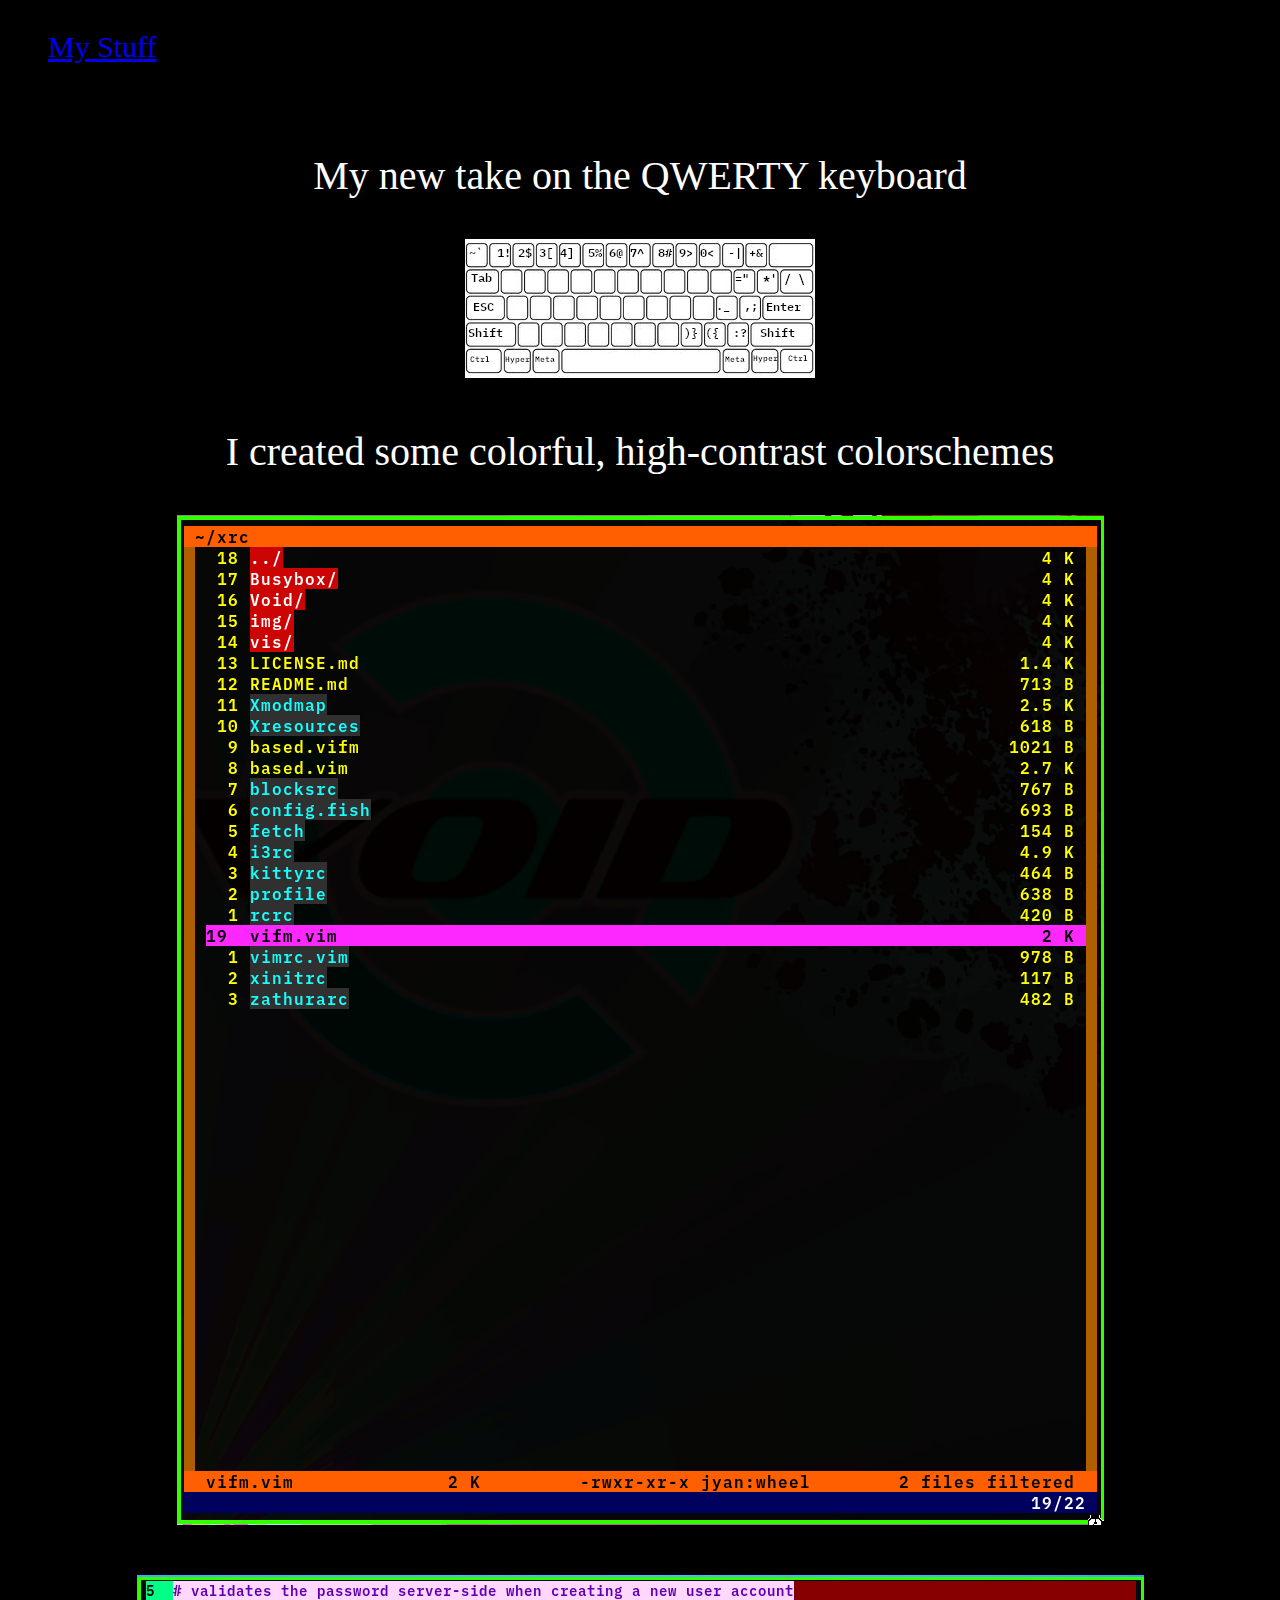
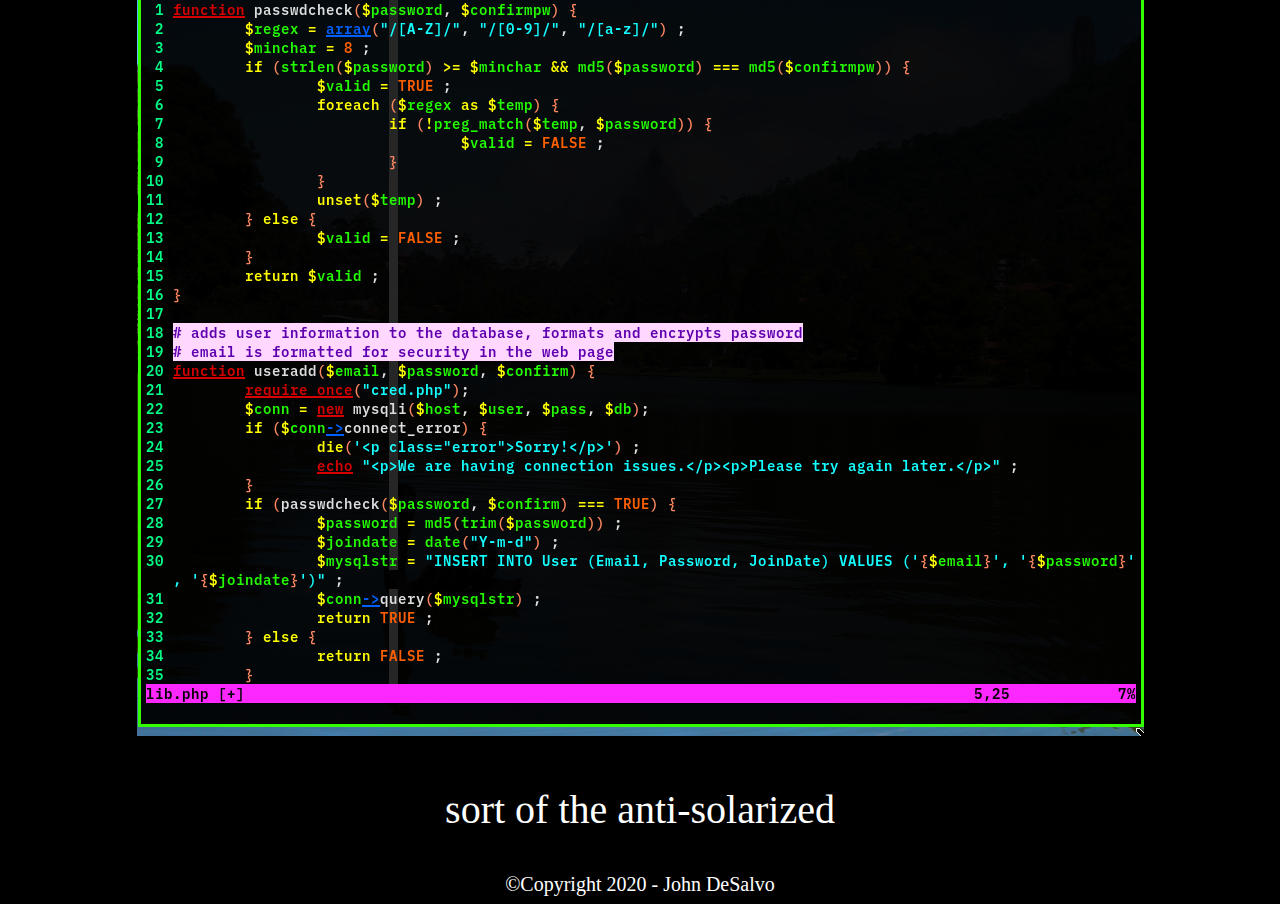
==== index.html @ 5dba57b0 "init" ====
<!DOCTYPE html>
<html lang="en">
<head><meta charset="utf-8"/>
        <title>John DeSalvo</title>
        <link href="theme.css" rel=stylesheet type="text/css">
</head>
<body>
        <nav><ul>
                <a href="https://github.com/jyand">My Stuff</a>
        </ul></nav></br>       
        <main>
                <p>My new take on the QWERTY keyboard</p>
                <p><img src="img/xmodmap.png"></p>
                <p>I created some colorful, high-contrast colorschemes</p>
                <p><img src="img/theme_vifm.png"></p>
                <p><img src="img/theme_nvim.png"></p>
                <p>sort of the anti-solarized</p>
        </main>
        <footer>&copy;Copyright 2020 - John DeSalvo</footer>
</body>
</html>
---- theme.css ----
header{
        text-align: center ;
        color: #ffff07 ;
        font-size: 40px ;
}
footer{
        text-align: center ;
        color: #ffffff ;
        font-size: 20px ;
}
p{
        text-align: center ;
        color: #ffffff ;
        font-size: 40px ;
}
form{
        text-align: center ;
}
body{
        background: #000000 ;
}
ul{
        text-align: left ;
        color: #ffff07 ;
        font-size: 30px ;
}
img{
        float:center ;
}
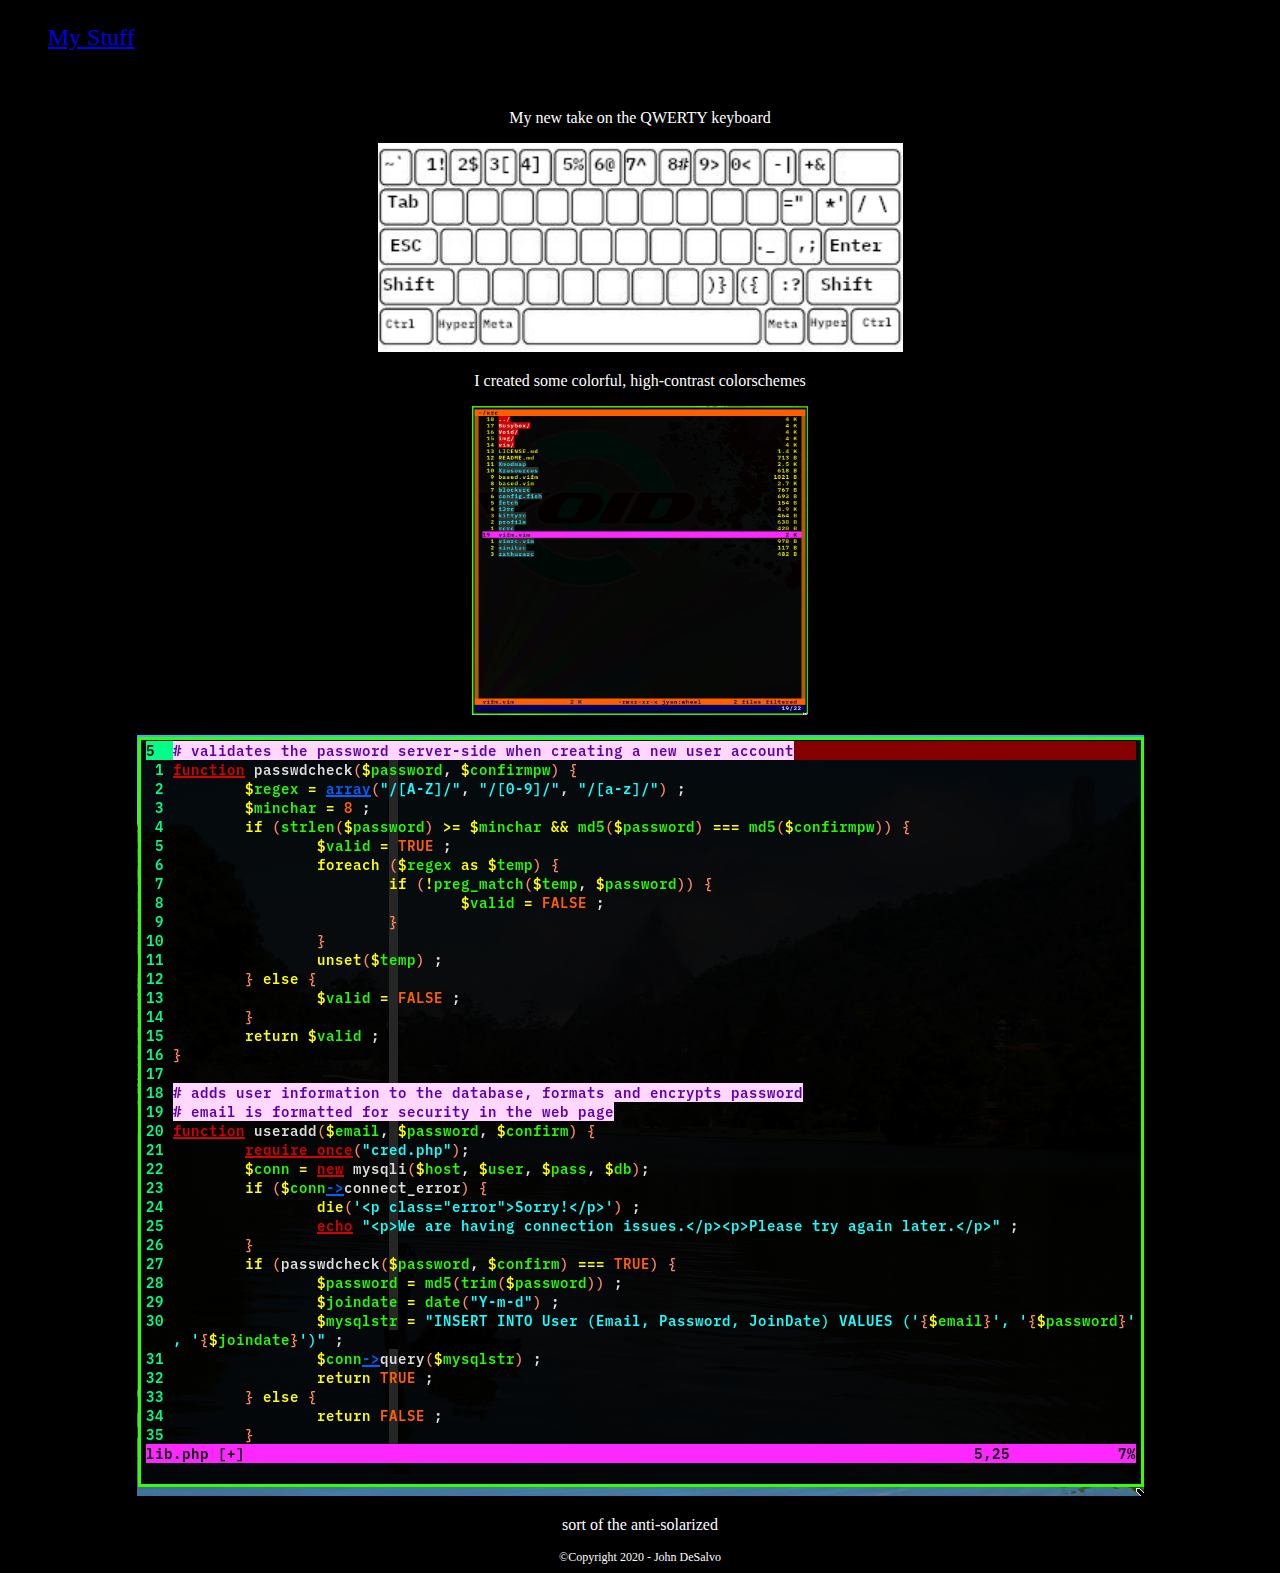
==== commit ec261ae7: "adjust image sizes" ====
--- a/index.html
+++ b/index.html
@@ -10,9 +10,9 @@
         </ul></nav></br>       
         <main>
                 <p>My new take on the QWERTY keyboard</p>
-                <p><img src="img/xmodmap.png"></p>
+                <p><img src="img/xmodmap.png" height=209px width=525></p>
                 <p>I created some colorful, high-contrast colorschemes</p>
-                <p><img src="img/theme_vifm.png"></p>
+                <p><img src="img/theme_vifm.png" height=309 width=336></p>
                 <p><img src="img/theme_nvim.png"></p>
                 <p>sort of the anti-solarized</p>
         </main>
--- a/theme.css
+++ b/theme.css
@@ -1,17 +1,17 @@
 header{
         text-align: center ;
         color: #ffff07 ;
-        font-size: 40px ;
+        font-size: 20px ;
 }
 footer{
         text-align: center ;
         color: #ffffff ;
-        font-size: 20px ;
+        font-size: 12px ;
 }
 p{
         text-align: center ;
         color: #ffffff ;
-        font-size: 40px ;
+        font-size: 16px ;
 }
 form{
         text-align: center ;
@@ -22,7 +22,7 @@
 ul{
         text-align: left ;
         color: #ffff07 ;
-        font-size: 30px ;
+        font-size: 24px ;
 }
 img{
         float:center ;
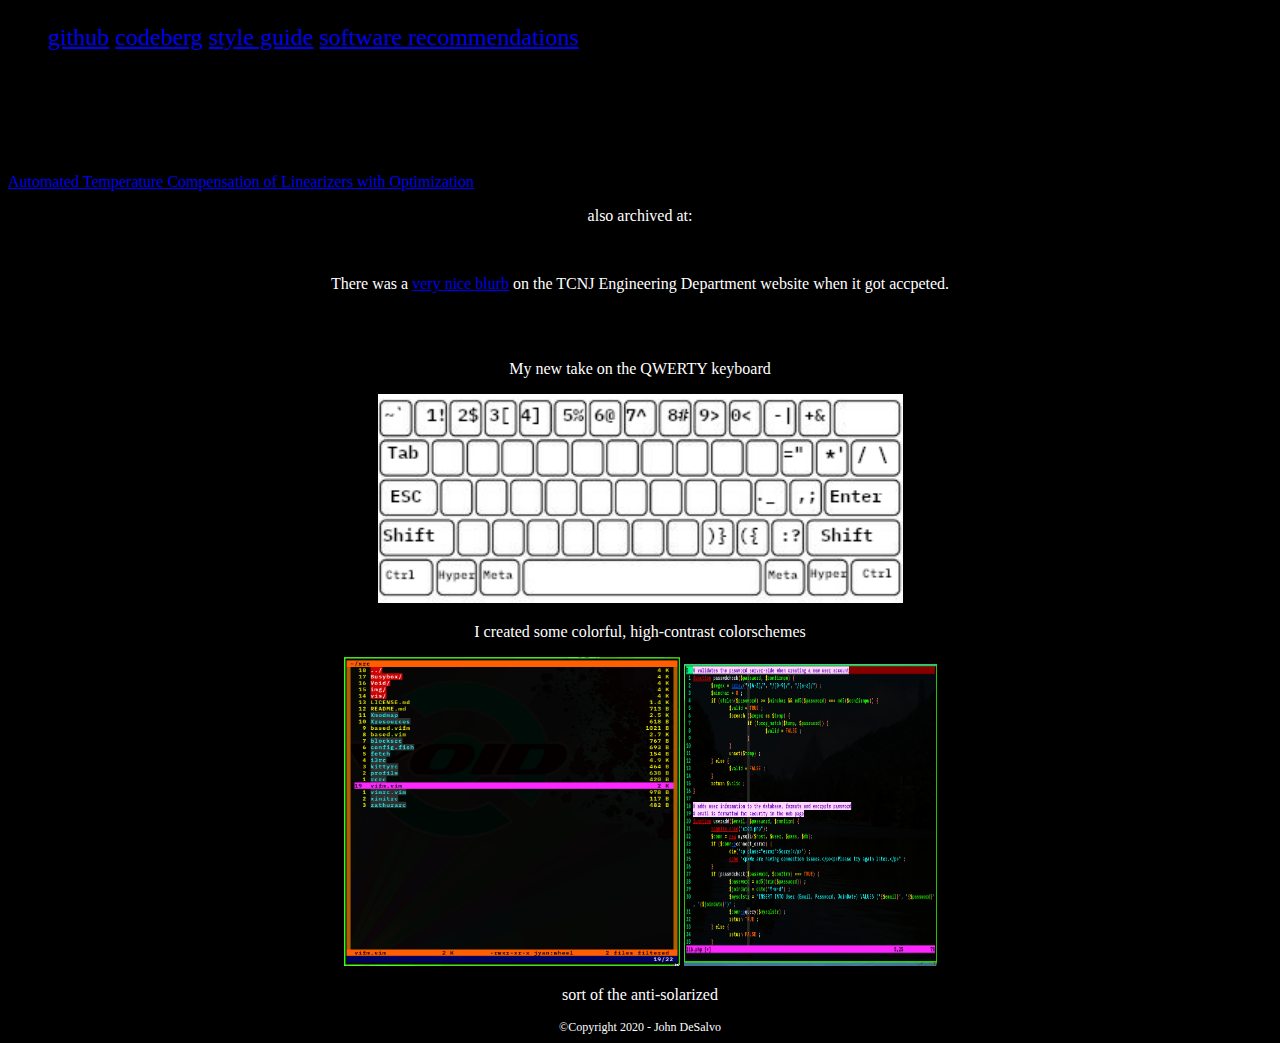
==== commit c5e8b31c: "getting there" ====
--- a/index.html
+++ b/index.html
@@ -6,14 +6,23 @@
 </head>
 <body>
         <nav><ul>
-                <a href="https://github.com/jyand">My Stuff</a>
+                <a href="https://github.com/jyand">github</a>
+                <a href="https://codeberg.org/john">codeberg</a>
+                <a href="https://github.com/jyand/wiki/tree/master/StyleGuide">style guide</a>
+                <a href="https://github.com/jyand/wiki/tree/master/RecommendedSoftware">software recommendations</a>
         </ul></nav></br>       
         <main>
+                <h1>Papers</h1>
+                <li><a href="https://ieeexplore.ieee.org/document/8284209">Automated Temperature Compensation of Linearizers with Optimization</a></li>
+                <p>also archived at:</p>
+                <li></li>
+                <p>There was a <a href="https://engineering.tcnj.edu/2017/08/30/john-desalvo-to-present-at-ieee-mit-undergraduate-research-technology-conference/">very nice blurb</a> on the TCNJ Engineering Department website when it got accpeted.</p>
+                <h2>Ergonomics and Efficiency for Programmers</h2>
                 <p>My new take on the QWERTY keyboard</p>
                 <p><img src="img/xmodmap.png" height=209px width=525></p>
                 <p>I created some colorful, high-contrast colorschemes</p>
-                <p><img src="img/theme_vifm.png" height=309 width=336></p>
-                <p><img src="img/theme_nvim.png"></p>
+                <p><img src="img/theme_vifm.png" height=309 width=336>
+                <img src="img/theme_nvim.png" height=302 width=253></p>
                 <p>sort of the anti-solarized</p>
         </main>
         <footer>&copy;Copyright 2020 - John DeSalvo</footer>
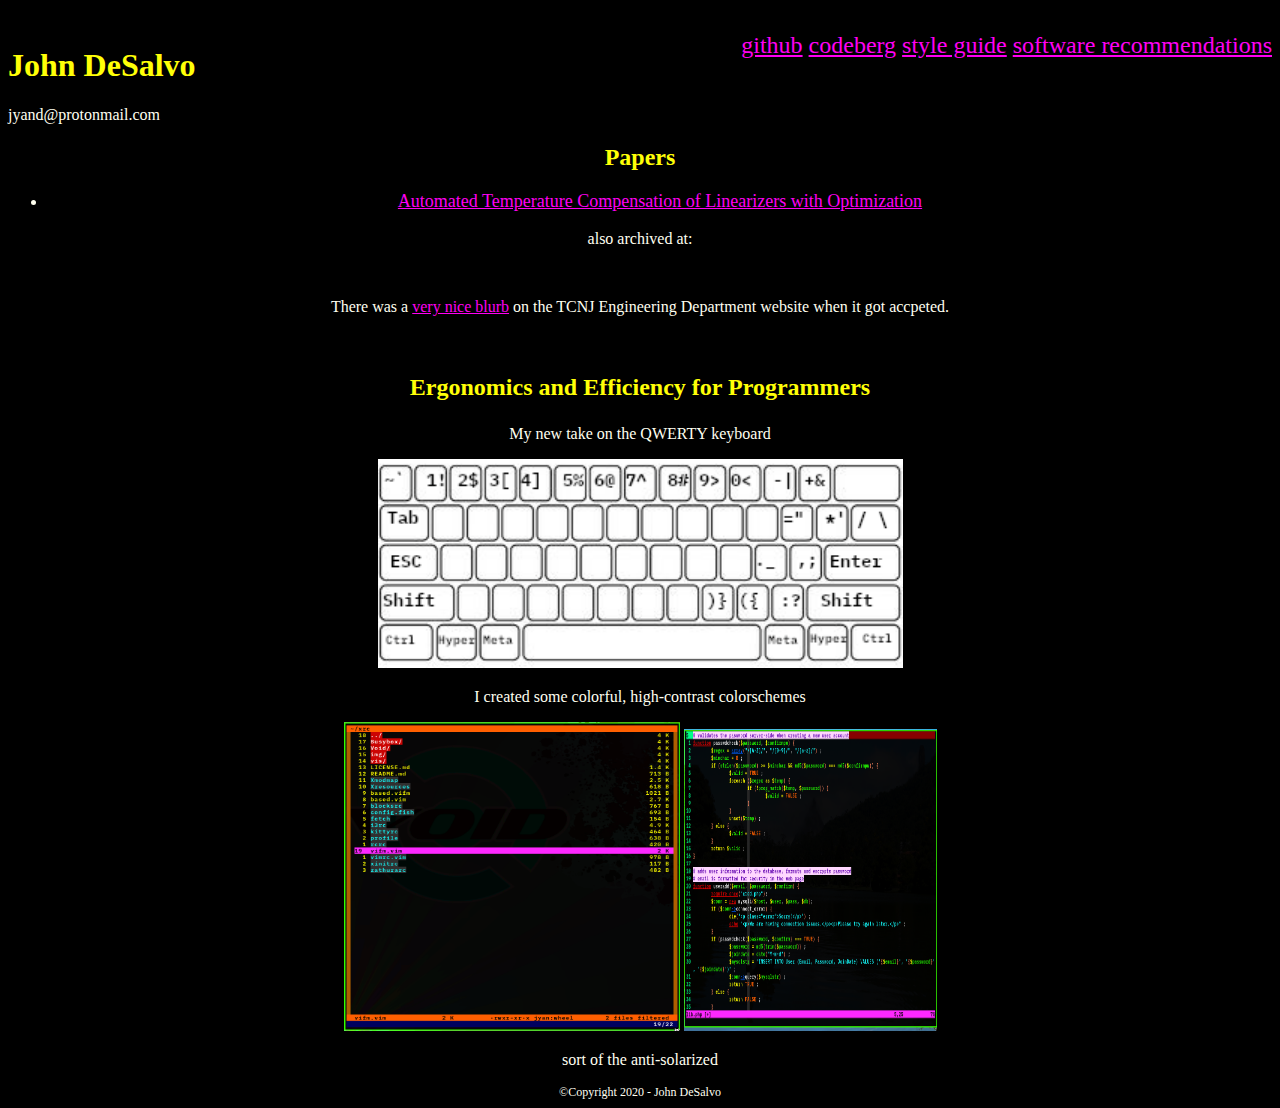
==== commit 8698edaa: "looking better" ====
--- a/index.html
+++ b/index.html
@@ -4,20 +4,21 @@
         <title>John DeSalvo</title>
         <link href="theme.css" rel=stylesheet type="text/css">
 </head>
-<body>
-        <nav><ul>
+<body bgcolor=#000000 text=#fffff link=#ff00f3>
+        <nav><ol>
                 <a href="https://github.com/jyand">github</a>
                 <a href="https://codeberg.org/john">codeberg</a>
                 <a href="https://github.com/jyand/wiki/tree/master/StyleGuide">style guide</a>
                 <a href="https://github.com/jyand/wiki/tree/master/RecommendedSoftware">software recommendations</a>
-        </ul></nav></br>       
+        </ol></nav></br>       
         <main>
-                <h1>Papers</h1>
-                <li><a href="https://ieeexplore.ieee.org/document/8284209">Automated Temperature Compensation of Linearizers with Optimization</a></li>
+                <h1>John DeSalvo</h1>jyand@protonmail.com
+                </br><h2>Papers</h2>
+                <ul><li><a href="https://ieeexplore.ieee.org/document/8284209">Automated Temperature Compensation of Linearizers with Optimization</a></li></ul>
                 <p>also archived at:</p>
                 <li></li>
                 <p>There was a <a href="https://engineering.tcnj.edu/2017/08/30/john-desalvo-to-present-at-ieee-mit-undergraduate-research-technology-conference/">very nice blurb</a> on the TCNJ Engineering Department website when it got accpeted.</p>
-                <h2>Ergonomics and Efficiency for Programmers</h2>
+                </br><h3>Ergonomics and Efficiency for Programmers</h3>
                 <p>My new take on the QWERTY keyboard</p>
                 <p><img src="img/xmodmap.png" height=209px width=525></p>
                 <p>I created some colorful, high-contrast colorschemes</p>
--- a/theme.css
+++ b/theme.css
@@ -1,27 +1,32 @@
-header{
+h1{
+        text-align: left ;
+        font-size: 32px ;
+        color: #ffff07 ;
+}
+h2{
         text-align: center ;
+        font-size: 24px ;
         color: #ffff07 ;
-        font-size: 20px ;
+}
+h3{
+        text-align: center ;
+        font-size: 24px ;
+        color: #ffff07 ;
 }
 footer{
         text-align: center ;
-        color: #ffffff ;
         font-size: 12px ;
 }
 p{
         text-align: center ;
-        color: #ffffff ;
         font-size: 16px ;
 }
-form{
+ul{
         text-align: center ;
+        font-size: 18px ;
 }
-body{
-        background: #000000 ;
-}
-ul{
-        text-align: left ;
-        color: #ffff07 ;
+ol{
+        float: right ;
         font-size: 24px ;
 }
 img{
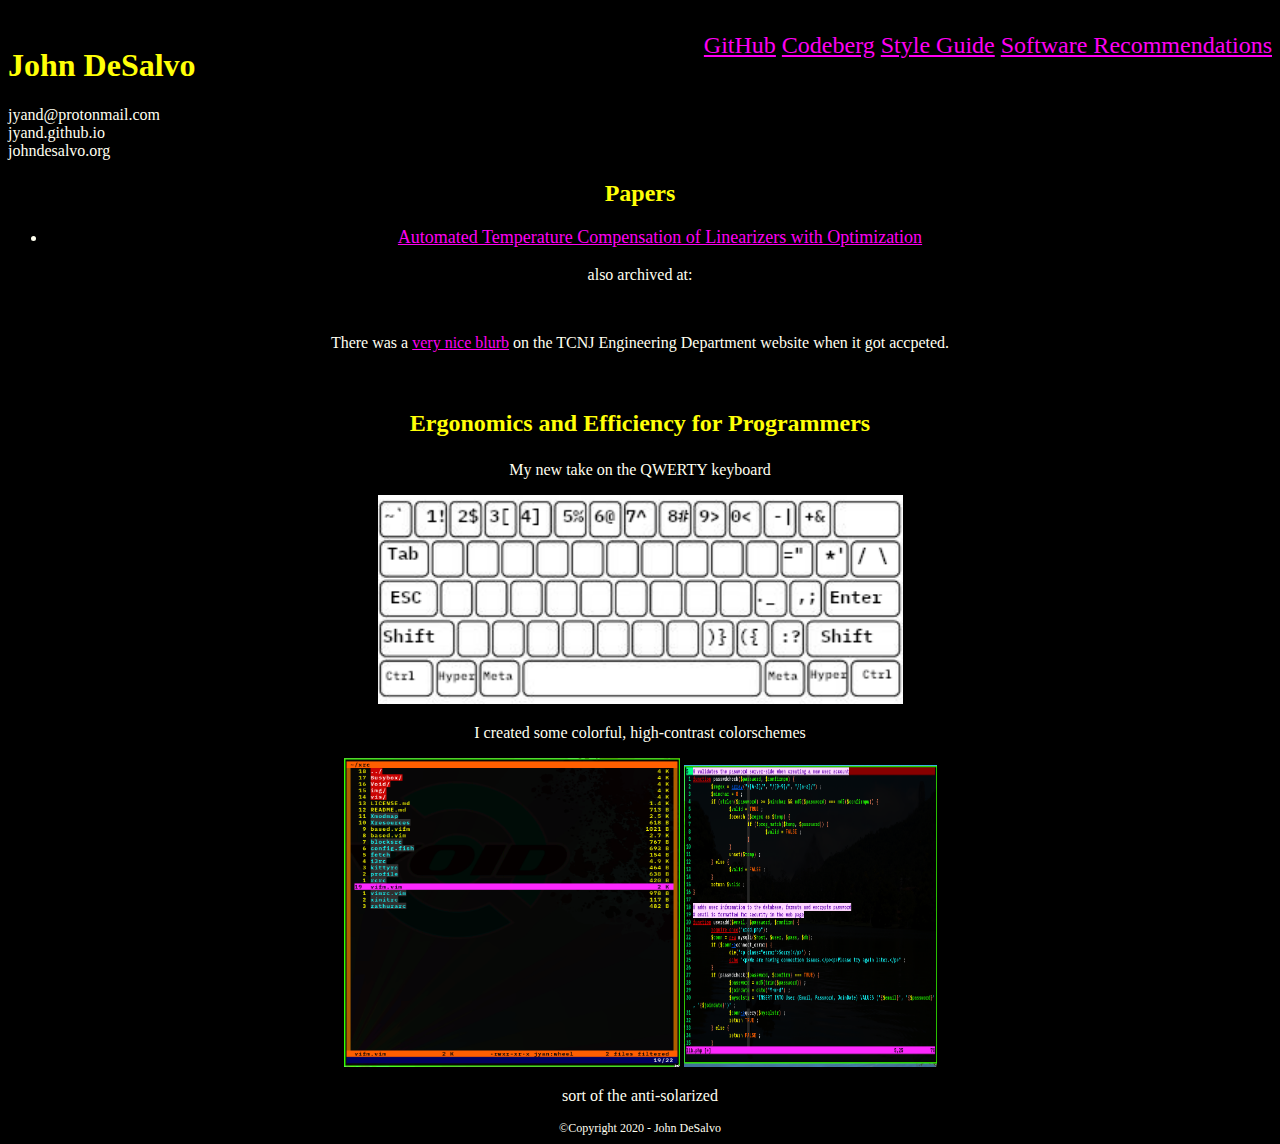
==== commit 3966dbbb: "johndesalvo.org now redirects" ====
--- a/index.html
+++ b/index.html
@@ -6,13 +6,15 @@
 </head>
 <body bgcolor=#000000 text=#fffff link=#ff00f3>
         <nav><ol>
-                <a href="https://github.com/jyand">github</a>
-                <a href="https://codeberg.org/john">codeberg</a>
-                <a href="https://github.com/jyand/wiki/tree/master/StyleGuide">style guide</a>
-                <a href="https://github.com/jyand/wiki/tree/master/RecommendedSoftware">software recommendations</a>
+                <a href="https://github.com/jyand">GitHub</a>
+                <a href="https://codeberg.org/john">Codeberg</a>
+                <a href="https://github.com/jyand/wiki/tree/master/StyleGuide">Style Guide</a>
+                <a href="https://github.com/jyand/wiki/tree/master/RecommendedSoftware">Software Recommendations</a>
         </ol></nav></br>       
         <main>
                 <h1>John DeSalvo</h1>jyand@protonmail.com
+                </br>jyand.github.io
+                </br>johndesalvo.org
                 </br><h2>Papers</h2>
                 <ul><li><a href="https://ieeexplore.ieee.org/document/8284209">Automated Temperature Compensation of Linearizers with Optimization</a></li></ul>
                 <p>also archived at:</p>
--- a/theme.css
+++ b/theme.css
@@ -28,6 +28,7 @@
 ol{
         float: right ;
         font-size: 24px ;
+        color: #ffff07 ;
 }
 img{
         float:center ;
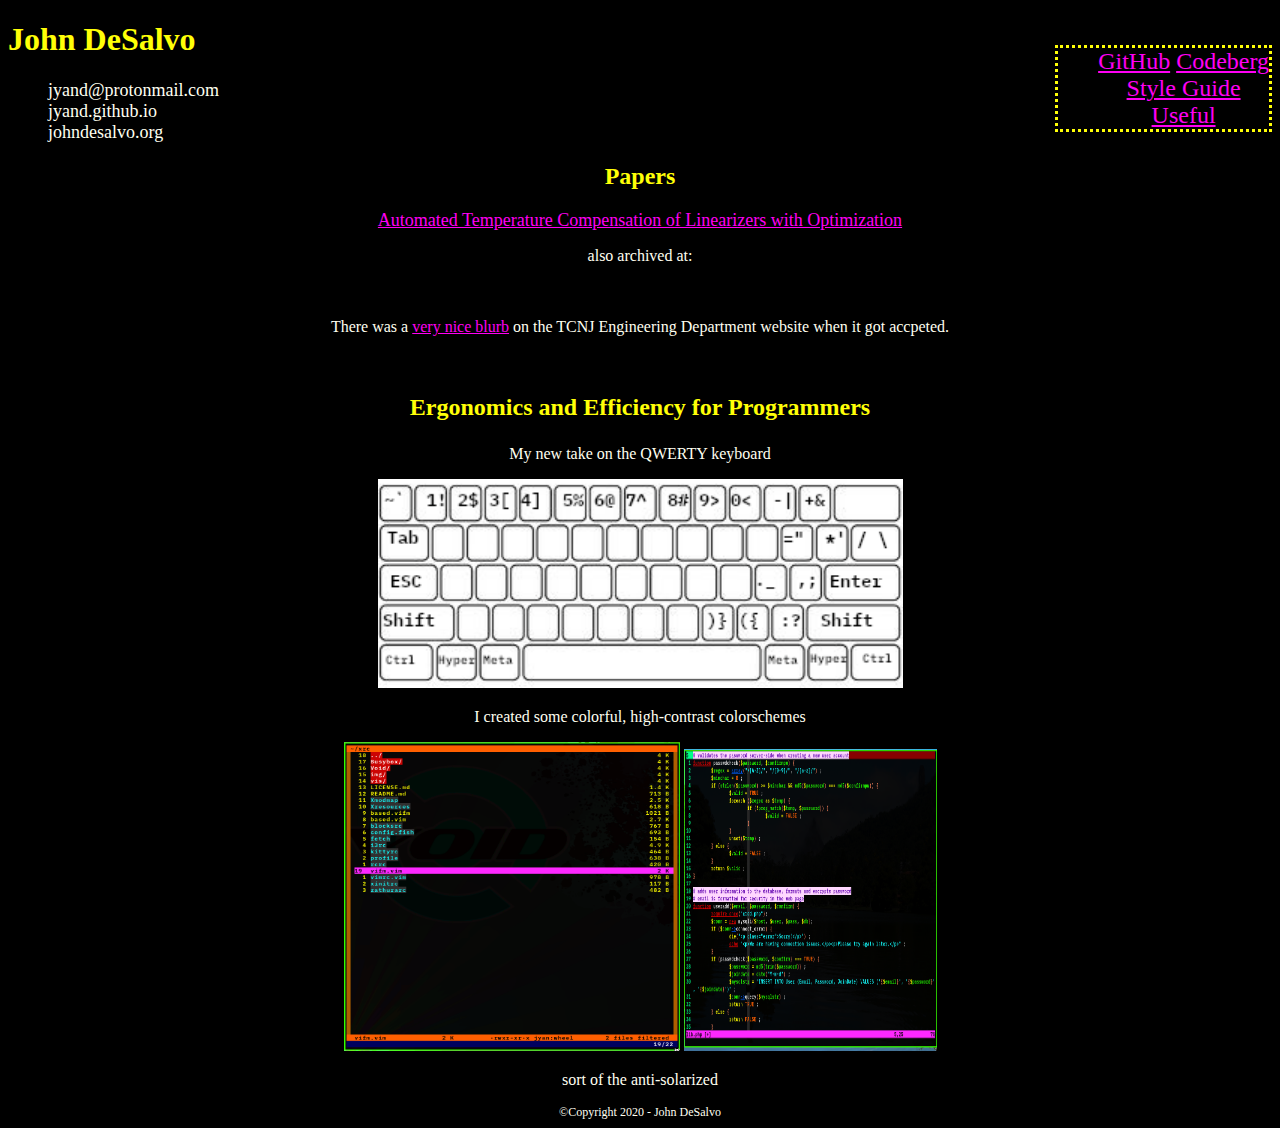
==== commit ae38e3af: "plain html/css >>" ====
--- a/index.html
+++ b/index.html
@@ -5,29 +5,28 @@
         <link href="theme.css" rel=stylesheet type="text/css">
 </head>
 <body bgcolor=#000000 text=#fffff link=#ff00f3>
-        <nav><ol>
-                <a href="https://github.com/jyand">GitHub</a>
-                <a href="https://codeberg.org/john">Codeberg</a>
-                <a href="https://github.com/jyand/wiki/tree/master/StyleGuide">Style Guide</a>
-                <a href="https://github.com/jyand/wiki/tree/master/RecommendedSoftware">Software Recommendations</a>
-        </ol></nav></br>       
-        <main>
-                <h1>John DeSalvo</h1>jyand@protonmail.com
-                </br>jyand.github.io
-                </br>johndesalvo.org
-                </br><h2>Papers</h2>
-                <ul><li><a href="https://ieeexplore.ieee.org/document/8284209">Automated Temperature Compensation of Linearizers with Optimization</a></li></ul>
-                <p>also archived at:</p>
-                <li></li>
-                <p>There was a <a href="https://engineering.tcnj.edu/2017/08/30/john-desalvo-to-present-at-ieee-mit-undergraduate-research-technology-conference/">very nice blurb</a> on the TCNJ Engineering Department website when it got accpeted.</p>
-                </br><h3>Ergonomics and Efficiency for Programmers</h3>
-                <p>My new take on the QWERTY keyboard</p>
-                <p><img src="img/xmodmap.png" height=209px width=525></p>
-                <p>I created some colorful, high-contrast colorschemes</p>
-                <p><img src="img/theme_vifm.png" height=309 width=336>
-                <img src="img/theme_nvim.png" height=302 width=253></p>
-                <p>sort of the anti-solarized</p>
-        </main>
-        <footer>&copy;Copyright 2020 - John DeSalvo</footer>
+<nav><ol>
+        <a href="https://github.com/jyand">GitHub</a>
+        <a href="https://codeberg.org/john">Codeberg</a></br>
+        <a href="https://github.com/jyand/wiki/tree/master/StyleGuide">Style Guide</a></br>
+        <a href="https://github.com/jyand/wiki/tree/master/RecommendedSoftware">Useful</a>
+</ol></nav>
+<main>
+        <h1>John DeSalvo</h1>
+        <ul>jyand@protonmail.com</br>jyand.github.io</br>johndesalvo.org</br></ul>
+        <h2>Papers</h2>
+        <li><a href="https://ieeexplore.ieee.org/document/8284209">Automated Temperature Compensation of Linearizers with Optimization</a></li>
+        <p>also archived at:</p>
+        <li></li>
+        <p>There was a <a href="https://engineering.tcnj.edu/2017/08/30/john-desalvo-to-present-at-ieee-mit-undergraduate-research-technology-conference/">very nice blurb</a> on the TCNJ Engineering Department website when it got accpeted.</p>
+        </br><h3>Ergonomics and Efficiency for Programmers</h3>
+        <p>My new take on the QWERTY keyboard</p>
+        <p><img src="img/xmodmap.png" height=209px width=525></p>
+        <p>I created some colorful, high-contrast colorschemes</p>
+        <p><img src="img/theme_vifm.png" height=309 width=336>
+        <img src="img/theme_nvim.png" height=302 width=253></p>
+        <p>sort of the anti-solarized</p>
+</main>
+<footer>&copy;Copyright 2020 - John DeSalvo</footer>
 </body>
 </html>
--- a/theme.css
+++ b/theme.css
@@ -21,14 +21,20 @@
         text-align: center ;
         font-size: 16px ;
 }
+li{
+        text-align: center ;
+        font-size: 18px ;
+}
 ul{
-        text-align: center ;
+        text-align: left ;
         font-size: 18px ;
 }
 ol{
         float: right ;
+        text-align: center ;
         font-size: 24px ;
         color: #ffff07 ;
+        border: dotted ;
 }
 img{
         float:center ;
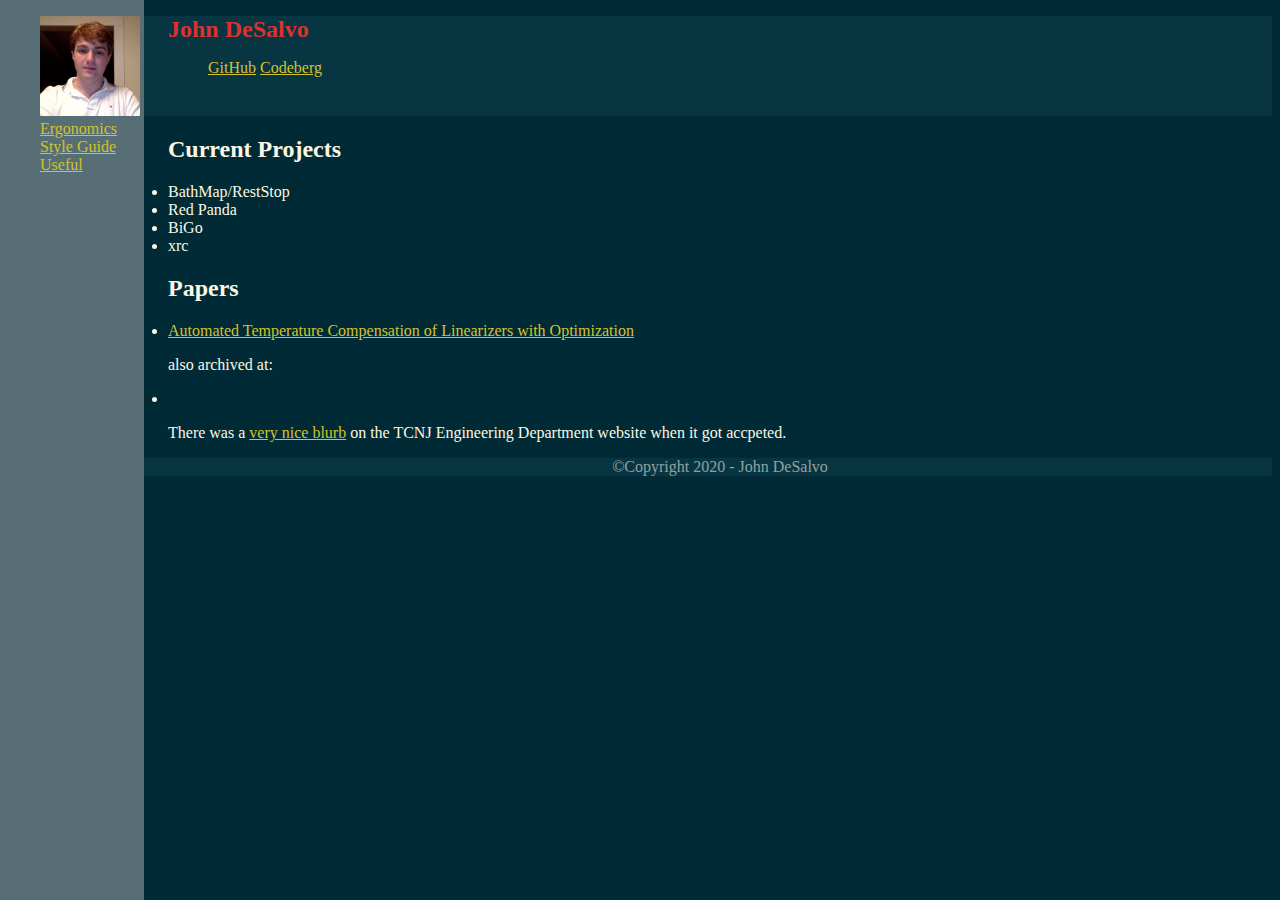
==== commit 9c28819d: "mirror" ====
--- a/index.html
+++ b/index.html
@@ -2,30 +2,33 @@
 <html lang="en">
 <head><meta charset="utf-8"/>
         <title>John DeSalvo</title>
-        <link href="theme.css" rel=stylesheet type="text/css">
+        <link href="theme/index.css" rel="stylesheet" type="text/css"></link>
 </head>
-<body bgcolor=#000000 text=#fffff link=#ff00f3>
+<body>
 <nav><ol>
-        <a href="https://github.com/jyand">GitHub</a>
-        <a href="https://codeberg.org/john">Codeberg</a></br>
-        <a href="https://github.com/jyand/wiki/tree/master/StyleGuide">Style Guide</a></br>
+        <a href="index.htm"><img src="img/me.jpeg" width="100px"></img></a>
+        <a href="meta.htm">Ergonomics</a>
+        <a href="https://github.com/jyand/wiki/tree/master/StyleGuide">Style Guide</a>
         <a href="https://github.com/jyand/wiki/tree/master/RecommendedSoftware">Useful</a>
 </ol></nav>
+<header>
+        <h1>John DeSalvo</h1>
+<menu>
+        <a href="https://github.com/jyand">GitHub</a>
+        <a href="https://codeberg.org/john">Codeberg</a>
+</menu>
+</header>
 <main>
-        <h1>John DeSalvo</h1>
-        <ul>jyand@protonmail.com</br>jyand.github.io</br>johndesalvo.org</br></ul>
+        <h2>Current Projects</h2>
+        <li>BathMap/RestStop</li>
+        <li>Red Panda</li>
+        <li>BiGo</li>
+        <li>xrc</li>
         <h2>Papers</h2>
         <li><a href="https://ieeexplore.ieee.org/document/8284209">Automated Temperature Compensation of Linearizers with Optimization</a></li>
         <p>also archived at:</p>
         <li></li>
         <p>There was a <a href="https://engineering.tcnj.edu/2017/08/30/john-desalvo-to-present-at-ieee-mit-undergraduate-research-technology-conference/">very nice blurb</a> on the TCNJ Engineering Department website when it got accpeted.</p>
-        </br><h3>Ergonomics and Efficiency for Programmers</h3>
-        <p>My new take on the QWERTY keyboard</p>
-        <p><img src="img/xmodmap.png" height=209px width=525></p>
-        <p>I created some colorful, high-contrast colorschemes</p>
-        <p><img src="img/theme_vifm.png" height=309 width=336>
-        <img src="img/theme_nvim.png" height=302 width=253></p>
-        <p>sort of the anti-solarized</p>
 </main>
 <footer>&copy;Copyright 2020 - John DeSalvo</footer>
 </body>
--- a/theme/index.css
+++ b/theme/index.css
@@ -0,0 +1,42 @@
+body {
+        background-color: #002b36 ;
+        text-decoration: none ;
+}
+
+main {
+        color: #fdf6e3 ;
+        padding-left: 160px ;
+}
+
+header {
+        color: #dc322f ;
+        background-color: #073642 ;
+        padding-left: 160px ;
+        height: 100px ;
+}
+
+nav {
+        height: 100% ;
+        width: 144px ;
+        top: 0 ;
+        left: 0 ;
+        position: fixed ;
+	background-color: #586e75 ;
+        color: #cb4b16 ;
+	overflow: hidden;
+}
+
+footer {
+        color: #93a1a1 ;
+        background-color: #073642 ;
+        padding-left: 160px ;
+        text-align: center ;
+}
+
+h1 {
+        font-size: 24px ;
+}
+
+a {
+        color: #d3c22f ;
+}
